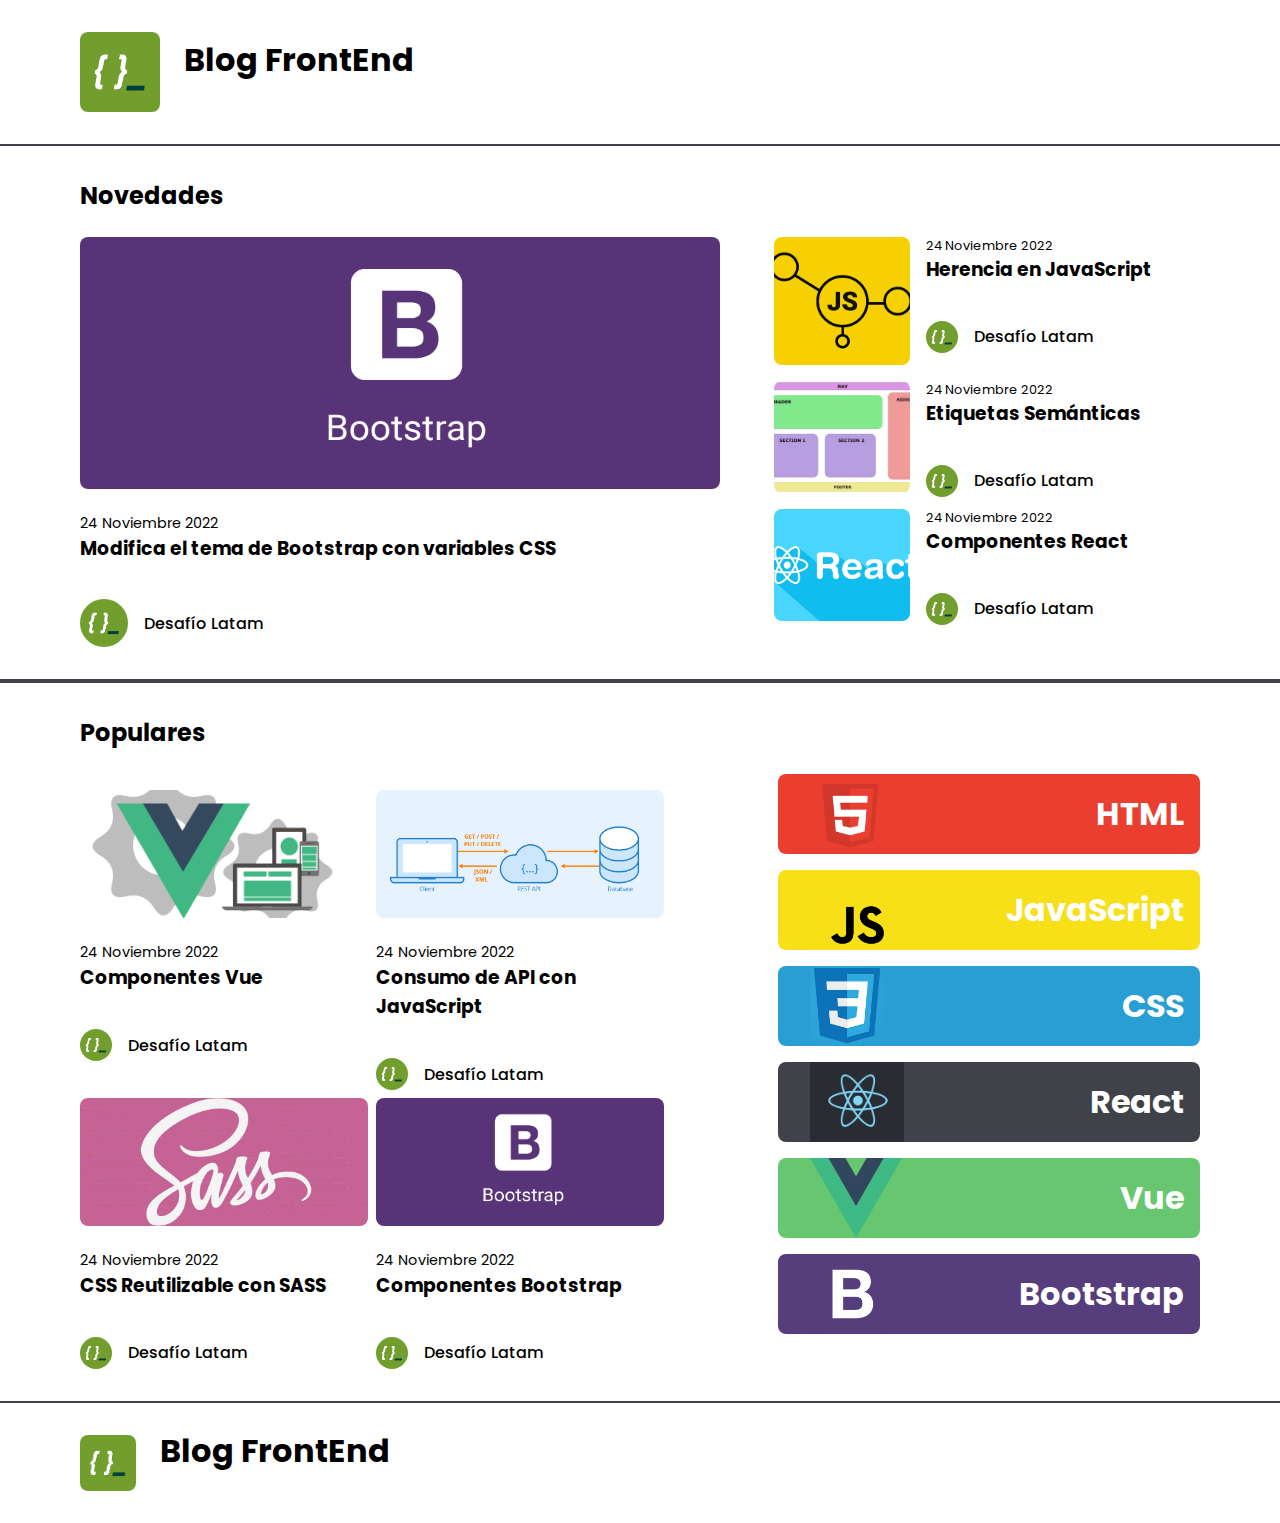
==== index.html @ f0641259 "En bruto. Falta organizar" ====
<!DOCTYPE html>
<html lang="en">
<head>
  <meta charset="UTF-8">
  <meta name="viewport" content="width=device-width, initial-scale=1.0">
  <title>Blog FrontEnd</title>

  <!-- Font -->
  <link rel="preconnect" href="https://fonts.googleapis.com">
  <link rel="preconnect" href="https://fonts.gstatic.com" crossorigin>
  <link href="https://fonts.googleapis.com/css2?family=Poppins:ital,wght@0,100;0,200;0,300;0,400;0,500;0,600;0,700;0,800;0,900;1,100;1,200;1,300;1,400;1,500;1,600;1,700;1,800;1,900&display=swap" rel="stylesheet">

  <!-- CSS -->
  <link rel="stylesheet" href="assets/css/main.css">
</head>
<body>
  <header class="header">
    <div class="logo">
      <img class="logo__img" src="assets/img/logos/adl.png" alt="logos">
      <h1 class="logo__title">Blog FrontEnd</h1>
    </div>
  </header>

  <section class="section">
    <h2>Novedades</h2>
    <!-- Main Post -->
    <div class="h-container">
      <div class="v-post">
        <img class="v-post__img" src="assets/img/posts/bootstrap.png" alt="Bootstrap Logo">
        <span class="v-post__date">
          24 Noviembre 2022
        </span>
        <h3 class="v-post__title">Modifica el tema de Bootstrap con variables CSS</h3>
  
        <div class="user">
          <img class="user__img" src="assets/img/logos/adl.png" alt="foto usuario">
          <span class="user__text">Desafío Latam</span>
        </div>
      </div>
  
      <div class="aside-container">
        <div class="h-post">
          <img class="h-post__img" src="assets/img/posts/Herencia-JS.png" alt="Bootstrap Logo">
          <div class="h-post__content">
            <span class="h-post__date">
              24 Noviembre 2022
            </span>
            <h3 class="h-post__title">Herencia en JavaScript</h3>
      
            <div class="user user--small">
              <img class="user__img" src="assets/img/logos/adl.png" alt="foto usuario">
              <span class="user__text">Desafío Latam</span>
            </div>
          </div>
        </div>
        
        <div class="h-post">
          <img class="h-post__img" src="assets/img/posts/Etiquetas-semánticas-HTML.png" alt="Bootstrap Logo">
          <div class="h-post__content">
            <span class="h-post__date">
              24 Noviembre 2022
            </span>
            <h3 class="h-post__title">Etiquetas Semánticas</h3>
      
            <div class="user user--small">
              <img class="user__img" src="assets/img/logos/adl.png" alt="foto usuario">
              <span class="user__text">Desafío Latam</span>
            </div>
          </div>
        </div>
    
        <div class="h-post">
          <img class="h-post__img" src="assets/img/posts/reactComponents.png" alt="Bootstrap Logo">
          <div class="h-post__content">
            <span class="h-post__date">
              24 Noviembre 2022
            </span>
            <h3 class="h-post__title">Componentes React</h3>
      
            <div class="user user--small">
              <img class="user__img" src="assets/img/logos/adl.png" alt="foto usuario">
              <span class="user__text">Desafío Latam</span>
            </div>
          </div>
        </div>
      </div>
    </div>
  </section>

  <section class="section">
    <h2>Populares</h2>
    <div class="h-container">
      <div class="posts-container">
        <div class="v-post v-post--small">
          <img class="v-post__img" src="assets/img/posts/vue-components.png" alt="Bootstrap Logo">
          <span class="v-post__date">
            24 Noviembre 2022
          </span>
          <h3 class="v-post__title">Componentes Vue</h3>
    
          <div class="user user--small">
            <img class="user__img" src="assets/img/logos/adl.png" alt="foto usuario">
            <span class="user__text">Desafío Latam</span>
          </div>
        </div>

        <div class="v-post v-post--small">
          <img class="v-post__img" src="assets/img/posts/api-js.png" alt="Bootstrap Logo">
          <span class="v-post__date">
            24 Noviembre 2022
          </span>
          <h3 class="v-post__title">Consumo de API con JavaScript</h3>
    
          <div class="user user--small">
            <img class="user__img" src="assets/img/logos/adl.png" alt="foto usuario">
            <span class="user__text">Desafío Latam</span>
          </div>
        </div>

        <div class="v-post v-post--small">
          <img class="v-post__img" src="assets/img/posts/sass.jpg" alt="Bootstrap Logo">
          <span class="v-post__date">
            24 Noviembre 2022
          </span>
          <h3 class="v-post__title">CSS Reutilizable con SASS</h3>
    
          <div class="user user--small">
            <img class="user__img" src="assets/img/logos/adl.png" alt="foto usuario">
            <span class="user__text">Desafío Latam</span>
          </div>
        </div>

        <div class="v-post v-post--small">
          <img class="v-post__img" src="assets/img/posts/bootstrap.png" alt="Bootstrap Logo">
          <span class="v-post__date">
            24 Noviembre 2022
          </span>
          <h3 class="v-post__title">Componentes Bootstrap</h3>
    
          <div class="user user--small">
            <img class="user__img" src="assets/img/logos/adl.png" alt="foto usuario">
            <span class="user__text">Desafío Latam</span>
          </div>
        </div>
      </div>
      <div class="aside-container">
        <div class="categoria categoria--html">
          <img class="categoria__img" src="assets/img/logos/html.png" alt="HTML Logo">
          <span class="categoria__text">HTML</span>
        </div>
        <div class="categoria categoria--js">
          <img class="categoria__img" src="assets/img/logos/js.png" alt="HTML Logo">
          <span class="categoria__text">JavaScript</span>
        </div>
        <div class="categoria categoria--css">
          <img class="categoria__img" src="assets/img/logos/css.png" alt="HTML Logo">
          <span class="categoria__text">CSS</span>
        </div>
        <div class="categoria categoria--react">
          <img class="categoria__img" src="assets/img/logos/react.png" alt="HTML Logo">
          <span class="categoria__text">React</span>
        </div>
        <div class="categoria categoria--vue">
          <img class="categoria__img" src="assets/img/logos/vue.png" alt="HTML Logo">
          <span class="categoria__text">Vue</span>
        </div>
        <div class="categoria categoria--bootstrap">
          <img class="categoria__img" src="assets/img/logos/bootstrap-logo.png" alt="HTML Logo">
          <span class="categoria__text">Bootstrap</span>
        </div>
      </div>
    </div>
  </section>

  <footer class="footer">
    <div class="logo logo--small">
      <img class="logo__img" src="assets/img/logos/adl.png" alt="logos">
      <h1 class="logo__title">Blog FrontEnd</h1>
    </div>
  </footer>
</body>
</html>
---- assets/css/main.css ----
* {
  margin: 0;
  padding: 0;
  box-sizing: border-box;
  border: 0;
}

h1, h2, h3, h4, h5, h6 {
  margin-bottom: 1.5rem;
}

html, body {
  font-family: "Poppins", sans-serif;
  font-weight: 500;
}

.header {
  padding: 2rem 5rem;
}

.h-container {
  width: 100%;
  display: flex;
  flex-direction: row;
  justify-content: space-between;
}

.posts-container {
  display: flex;
  flex-direction: row;
  flex-wrap: wrap;
  gap: 0.5rem;
  width: 60%;
  padding-top: 1rem;
}

.aside-container {
  margin-left: 2rem;
  display: flex;
  flex-direction: column;
}
@media (min-width: 700px) {
  .aside-container {
    width: 38%;
  }
}

.section {
  padding: 2rem 5rem;
}

.form {
  padding: 3rem 1.5rem;
  margin: auto;
  display: flex;
  justify-content: center;
  flex-direction: column;
  align-items: center;
}

.footer {
  padding: 2rem 5rem;
}

.logo {
  display: flex;
  flex-direction: row;
  align-items: center;
  height: 5rem;
}
.logo__img {
  height: 100%;
  margin-right: 1.5rem;
  border-radius: 8px;
}
.logo__title {
  font-weight: 700;
}
.logologo__btn {
  width: 16px;
  height: 16px;
}

.logo--small {
  height: 3.5rem;
}

.v-post {
  display: flex;
  flex-direction: column;
  max-width: 40rem;
}
@media (min-width: 700px) {
  .v-post {
    width: 60%;
  }
}
.v-post__date {
  font-weight: 400;
  font-size: 0.9rem;
}
.v-post__img {
  border-radius: 8px;
  margin-bottom: 1.5rem;
  object-fit: cover;
}

.v-post--small {
  width: 18rem;
}
.v-post--small .v-post__img {
  height: 8rem;
}

.h-post {
  display: flex;
  flex-direction: row;
  height: 8rem;
}
.h-post:not(:first-of-type) {
  padding-top: 1rem;
}
.h-post__content {
  display: flex;
  flex-direction: column;
}
.h-post__img {
  height: 100%;
  border-radius: 8px;
  margin-right: 1rem;
  width: 8.5rem;
  object-fit: cover;
}
.h-post__date {
  font-weight: 400;
  font-size: 0.8rem;
}

.post-full-screen {
  width: 100%;
  margin-top: 1.5rem;
  background-color: white;
  display: flex;
  flex-direction: column;
  row-gap: 2rem;
  border-radius: 8px;
  padding: 1.5rem 1.5rem;
}
.post-full-screen__img {
  display: inline-block;
  justify-self: center;
  border-radius: 8px;
  margin-inline: auto;
  width: 80%;
}

.categoria {
  border-radius: 8px;
  height: 5rem;
  display: flex;
  flex-direction: row;
  align-items: center;
  justify-content: space-between;
}
.categoria:not(:first-of-type) {
  margin-top: 1rem;
}
.categoria__img {
  height: 100%;
  margin-left: 2rem;
  object-fit: cover;
}
.categoria__text {
  font-size: 2rem;
  margin-right: 1rem;
  text-align: right;
  color: white;
  font-weight: 700;
}
.categoria--html {
  background-color: #E93E30;
}
.categoria--js {
  background-color: #F7E018;
}
.categoria--css {
  background-color: #299ED5;
}
.categoria--react {
  background-color: rgba(41, 44, 51, 0.8941176471);
}
.categoria--vue {
  background-color: #67C770;
}
.categoria--bootstrap {
  background-color: #563D7C;
}

.btn {
  border: 1px solid rgba(221, 221, 221, 0.8666666667);
  border-radius: 5px;
  padding: 0.4rem 0.5rem;
  margin: 0.3rem 0;
  text-decoration: none;
  display: flex;
  justify-content: center;
  align-items: center;
}
.btn--no-border {
  border-width: 0;
}
.btn--wide {
  width: 30%;
}
.btn__img {
  padding: 0 1rem;
  height: 32px;
}
.btn--google {
  background-color: white;
}
.btn__text--bold {
  font-weight: 700;
  color: #000000;
}

input[type=text],
input[type=url],
input[type=password],
input[type=email],
input[type=number],
input[type=date] {
  width: 30%;
  height: 2rem;
  padding: 1.5rem 0.4rem;
  border: 1px solid rgba(221, 221, 221, 0.8666666667);
  border-radius: 5px;
  margin: 0.5rem 0;
}

.user {
  display: flex;
  margin-top: 0.8rem;
  flex-direction: row;
  align-self: baseline;
  align-items: center;
  height: 3rem;
}
.user__img {
  border-radius: 50%;
  height: 100%;
  margin-right: 1rem;
}
.user__text {
  font-weight: 500;
}
.user__date {
  font-weight: 400;
  font-size: small;
  margin-left: 2rem;
}

.user--small {
  height: 2rem;
}

html, body {
  color: #000000;
}

.section {
  border-top: solid 2px rgba(41, 44, 51, 0.8941176471);
  border-bottom: solid 2px rgba(41, 44, 51, 0.8941176471);
}

/*# sourceMappingURL=main.css.map */
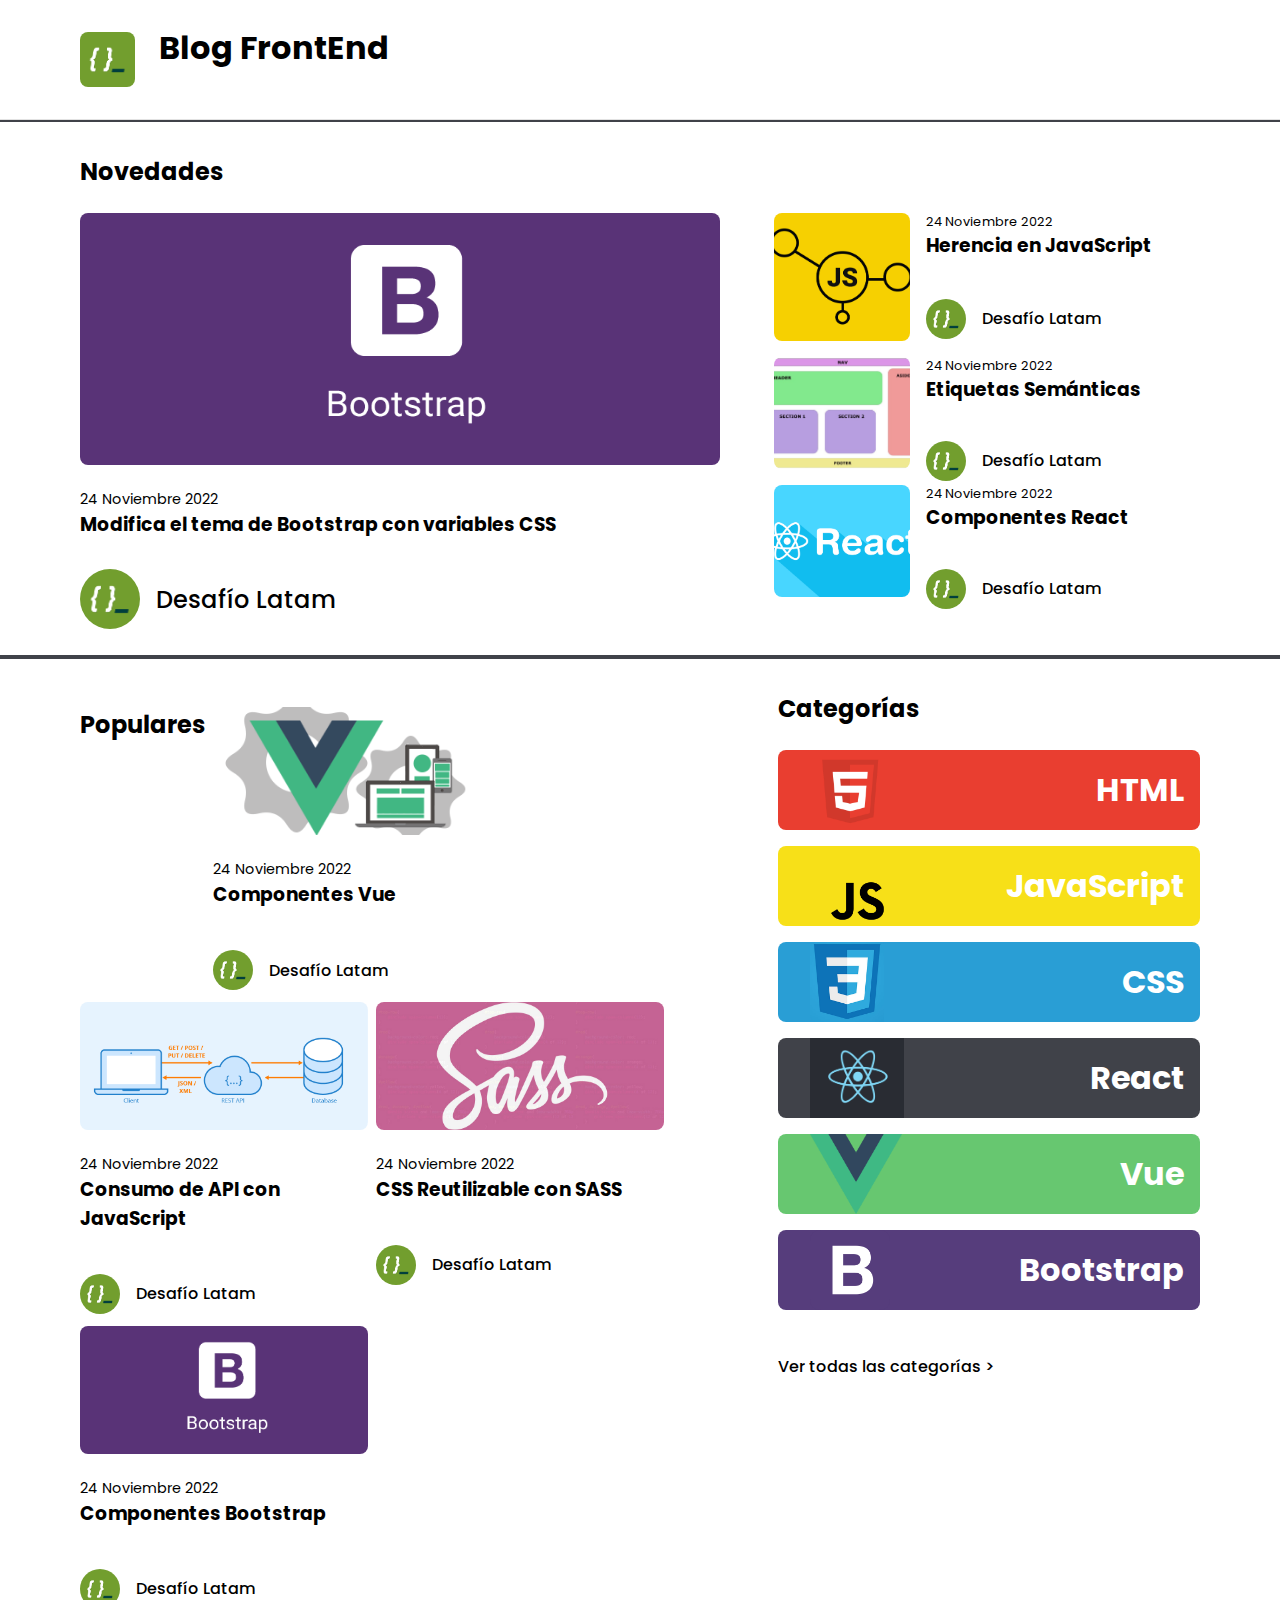
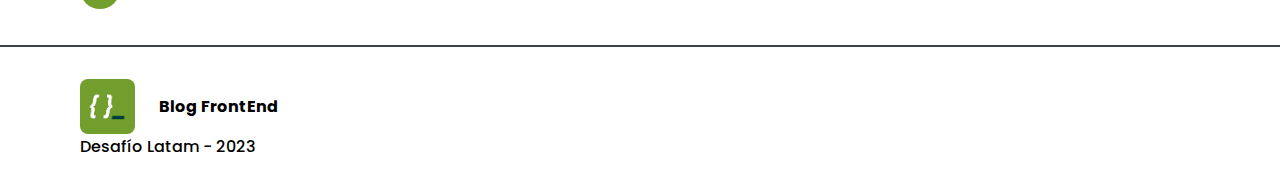
==== commit ea5e45fe: "se cre pagina de login y regstro. Se conecta las paginas al index, registro y login. Falta enlazar a" ====
--- a/index.html
+++ b/index.html
@@ -1,182 +1,155 @@
 <!DOCTYPE html>
-<html lang="en">
+<html lang="es-CL">
 <head>
-  <meta charset="UTF-8">
-  <meta name="viewport" content="width=device-width, initial-scale=1.0">
-  <title>Blog FrontEnd</title>
-
-  <!-- Font -->
-  <link rel="preconnect" href="https://fonts.googleapis.com">
-  <link rel="preconnect" href="https://fonts.gstatic.com" crossorigin>
-  <link href="https://fonts.googleapis.com/css2?family=Poppins:ital,wght@0,100;0,200;0,300;0,400;0,500;0,600;0,700;0,800;0,900;1,100;1,200;1,300;1,400;1,500;1,600;1,700;1,800;1,900&display=swap" rel="stylesheet">
-
-  <!-- CSS -->
-  <link rel="stylesheet" href="assets/css/main.css">
+    <meta charset="UTF-8" />
+    <meta name="viewport" content="width=device-width, initial-scale=1.0" />
+    <meta name="author" content="N. Armijo" />
+    <meta name="description" content="Posts relacionados al frontend" />
+    <meta name="keywords" content="blog, frontend" />
+    <title>Blog BEM</title>
+    <!-- Google Fonts Poppins -->
+    <link rel="preconnect" href="https://fonts.googleapis.com" />
+    <link rel="preconnect" href="https://fonts.gstatic.com" crossorigin />
+    <link href="https://fonts.googleapis.com/css2?family=Poppins:ital,wght@0,100;0,200;0,300;0,400;0,500;0,600;0,700;0,800;0,900;1,100;1,200;1,300;1,400;1,500;1,600;1,700;1,800;1,900&display=swap" rel="stylesheet" />
+    <link rel="stylesheet" href="./assets/css/main.css" />
 </head>
 <body>
-  <header class="header">
-    <div class="logo">
-      <img class="logo__img" src="assets/img/logos/adl.png" alt="logos">
-      <h1 class="logo__title">Blog FrontEnd</h1>
-    </div>
-  </header>
-
-  <section class="section">
-    <h2>Novedades</h2>
-    <!-- Main Post -->
-    <div class="h-container">
-      <div class="v-post">
-        <img class="v-post__img" src="assets/img/posts/bootstrap.png" alt="Bootstrap Logo">
-        <span class="v-post__date">
-          24 Noviembre 2022
-        </span>
-        <h3 class="v-post__title">Modifica el tema de Bootstrap con variables CSS</h3>
-  
-        <div class="user">
-          <img class="user__img" src="assets/img/logos/adl.png" alt="foto usuario">
-          <span class="user__text">Desafío Latam</span>
+    <header class="header">
+        <div class="logo">
+            <img class="logo__img" src="./assets/img/logos/adl.png" alt="logo adl"/>
+            <h1 class="logo__title">Blog FrontEnd</h1>
         </div>
-      </div>
-  
-      <div class="aside-container">
-        <div class="h-post">
-          <img class="h-post__img" src="assets/img/posts/Herencia-JS.png" alt="Bootstrap Logo">
-          <div class="h-post__content">
-            <span class="h-post__date">
-              24 Noviembre 2022
-            </span>
-            <h3 class="h-post__title">Herencia en JavaScript</h3>
-      
-            <div class="user user--small">
-              <img class="user__img" src="assets/img/logos/adl.png" alt="foto usuario">
-              <span class="user__text">Desafío Latam</span>
+    </header>
+    <section class="section">
+        <h2 class="section__title">Novedades</h2>
+        <div class="h-container">
+            <div class="v-post">
+                <img class="v-post__img" src="./assets/img/posts/bootstrap.png" alt="Bootstrap Logo" />
+                <span class="v-post__date">24 Noviembre 2022</span>
+                <h3 class="v-post__title">Modifica el tema de Bootstrap con variables CSS</h3>            
+                <div class="user">
+                    <img class="user__img" src="./assets/img/logos/adl.png" alt="logo autor adl" />
+                    <span class="user__text">Desafío Latam</span>
+                </div>
             </div>
-          </div>
+            <div class="aside-container">
+                <div class="h-post">
+                    <img class="h-post__img" src="./assets/img/posts/Herencia-JS.png" alt="Herencia JS" />
+                    <div class="h-post__content">
+                        <span class="h-post__date">24 Noviembre 2022</span>
+                        <h3 class="h-post__title">Herencia en JavaScript</h3>
+                        <div class="user user--small77777777777777777777777777777777777">
+                            <img class="user__img--small" src="./assets/img/logos/adl.png" alt="logo autor adl" />
+                            <span class="user__text--small">Desafío Latam</span>
+                        </div>
+                    </div>
+                </div>
+                <div class="h-post">
+                    <img class="h-post__img" src="./assets/img/posts/Etiquetas-semánticas-HTML.png" alt="Etiquetas semánticas HTML" />
+                    <div class="h-post__content">
+                        <span class="h-post__date">24 Noviembre 2022</span>
+                        <h3 class="h-post__title">Etiquetas Semánticas</h3>
+                        <div class="user user--small77777777777777777777777777777777777">
+                            <img class="user__img--small" src="./assets/img/logos/adl.png" alt="logo autor adl" />
+                            <span class="user__text--small">Desafío Latam</span>
+                        </div>
+                    </div>
+                </div>
+                <div class="h-post">
+                    <img class="h-post__img" src="./assets/img/posts/reactComponents.png" alt="Componentes React" />
+                    <div class="h-post__content">
+                        <span class="h-post__date">24 Noviembre 2022</span>
+                        <h3 class="h-post__title">Componentes React</h3>
+                        <div class="user user--small77777777777777777777777777777777777">
+                            <img class="user__img--small" src="./assets/img/logos/adl.png" alt="logo autor adl" />
+                            <span class="user__text--small">Desafío Latam</span>
+                        </div>
+                    </div>
+                </div>
+            </div>
         </div>
-        
-        <div class="h-post">
-          <img class="h-post__img" src="assets/img/posts/Etiquetas-semánticas-HTML.png" alt="Bootstrap Logo">
-          <div class="h-post__content">
-            <span class="h-post__date">
-              24 Noviembre 2022
-            </span>
-            <h3 class="h-post__title">Etiquetas Semánticas</h3>
-      
-            <div class="user user--small">
-              <img class="user__img" src="assets/img/logos/adl.png" alt="foto usuario">
-              <span class="user__text">Desafío Latam</span>
+    </section>
+    <section class="section">
+        <div class="h-container">
+            <div class="posts-container">
+                <h2 class="posts-container__title">Populares</h2>
+                <div class="v-post v-post--small">
+                    <img class="v-post__img" src="./assets/img/posts/vue-components.png" alt="Componentes Vue" />
+                    <span class="v-post__date">24 Noviembre 2022</span>
+                    <h3 class="v-post__title">Componentes Vue</h3>
+                    <div class="user user--small77777777777777777777777777777777777">
+                        <img class="user__img--small" src="./assets/img/logos/adl.png" alt="logo autor adl" />
+                        <span class="user__text--small">Desafío Latam</span>
+                    </div>
+                </div>  
+                <div class="v-post v-post--small">
+                    <img class="v-post__img" src="./assets/img/posts/api-js.png" alt="Consumo de API con JavaScript" />
+                    <span class="v-post__date">24 Noviembre 2022</span>
+                    <h3 class="v-post__title">Consumo de API con JavaScript</h3>
+                    <div class="user user--small77777777777777777777777777777777777">
+                        <img class="user__img--small" src="./assets/img/logos/adl.png" alt="logo autor adl" />
+                        <span class="user__text--small">Desafío Latam</span>
+                    </div>
+                </div>
+                <div class="v-post v-post--small">
+                    <img class="v-post__img" src="./assets/img/posts/sass.jpg" alt="CSS Reutilizable con SASS" />
+                    <span class="v-post__date">24 Noviembre 2022</span>
+                    <h3 class="v-post__title">CSS Reutilizable con SASS</h3>
+                    <div class="user user--small77777777777777777777777777777777777">
+                        <img class="user__img--small" src="./assets/img/logos/adl.png" alt="logo autor adl" />
+                        <span class="user__text--small">Desafío Latam</span>
+                    </div>
+                </div>
+                <div class="v-post v-post--small">
+                    <img class="v-post__img" src="./assets/img/posts/bootstrap.png" alt="Componentes Bootstrap" />
+                    <span class="v-post__date">24 Noviembre 2022</span>
+                    <h3 class="v-post__title">Componentes Bootstrap</h3>
+                    <div class="user user--small77777777777777777777777777777777777">
+                        <img class="user__img--small" src="./assets/img/logos/adl.png" alt="logo autor adl" />
+                        <span class="user__text--small">Desafío Latam</span>
+                    </div>
+                </div>
             </div>
-          </div>
+            <div class="aside-container">
+                <h2 class="aside-container__title">Categorías</h2>
+                <div class="categoria categoria--html">
+                    <img class="categoria__img" src="./assets/img/logos/html.png" alt="HTML Logo" />
+                    <span class="categoria__text">HTML</span>
+                </div>
+                <div class="categoria categoria--js">
+                    <img class="categoria__img" src="./assets/img/logos/js.png" alt="JavaScript Logo" />
+                    <span class="categoria__text">JavaScript</span>
+                </div>
+                <div class="categoria categoria--css">
+                    <img class="categoria__img" src="./assets/img/logos/css.png" alt="CSS Logo" />
+                    <span class="categoria__text">CSS</span>
+                </div>
+                <div class="categoria categoria--react">
+                    <img class="categoria__img" src="./assets/img/logos/react.png" alt="React Logo" />
+                    <span class="categoria__text">React</span>
+                </div>
+                <div class="categoria categoria--vue">
+                    <img class="categoria__img" src="./assets/img/logos/vue.png" alt="Vue Logo" />
+                    <span class="categoria__text">Vue</span>
+                </div>
+                <div class="categoria categoria--bootstrap">
+                    <img class="categoria__img" src="./assets/img/logos/bootstrap-logo.png" alt="Bootstrap Logo" />
+                    <span class="categoria__text">Bootstrap</span>
+                </div>
+                <div class="categoria ">
+                    <span class="categoria__text--black">Ver todas las categorías ></span>
+                </div>
+            </div>
         </div>
-    
-        <div class="h-post">
-          <img class="h-post__img" src="assets/img/posts/reactComponents.png" alt="Bootstrap Logo">
-          <div class="h-post__content">
-            <span class="h-post__date">
-              24 Noviembre 2022
-            </span>
-            <h3 class="h-post__title">Componentes React</h3>
-      
-            <div class="user user--small">
-              <img class="user__img" src="assets/img/logos/adl.png" alt="foto usuario">
-              <span class="user__text">Desafío Latam</span>
+    </section>
+    <footer>
+        <div class="footer">
+            <div class="logo">
+                <img class="logo__img" src="./assets/img/logos/adl.png" alt="logo adl" />
+                <p class="logo__title">Blog FrontEnd</p>
             </div>
-          </div>
+            <span class="footer__text">Desafío Latam - 2023</span>
         </div>
-      </div>
-    </div>
-  </section>
-
-  <section class="section">
-    <h2>Populares</h2>
-    <div class="h-container">
-      <div class="posts-container">
-        <div class="v-post v-post--small">
-          <img class="v-post__img" src="assets/img/posts/vue-components.png" alt="Bootstrap Logo">
-          <span class="v-post__date">
-            24 Noviembre 2022
-          </span>
-          <h3 class="v-post__title">Componentes Vue</h3>
-    
-          <div class="user user--small">
-            <img class="user__img" src="assets/img/logos/adl.png" alt="foto usuario">
-            <span class="user__text">Desafío Latam</span>
-          </div>
-        </div>
-
-        <div class="v-post v-post--small">
-          <img class="v-post__img" src="assets/img/posts/api-js.png" alt="Bootstrap Logo">
-          <span class="v-post__date">
-            24 Noviembre 2022
-          </span>
-          <h3 class="v-post__title">Consumo de API con JavaScript</h3>
-    
-          <div class="user user--small">
-            <img class="user__img" src="assets/img/logos/adl.png" alt="foto usuario">
-            <span class="user__text">Desafío Latam</span>
-          </div>
-        </div>
-
-        <div class="v-post v-post--small">
-          <img class="v-post__img" src="assets/img/posts/sass.jpg" alt="Bootstrap Logo">
-          <span class="v-post__date">
-            24 Noviembre 2022
-          </span>
-          <h3 class="v-post__title">CSS Reutilizable con SASS</h3>
-    
-          <div class="user user--small">
-            <img class="user__img" src="assets/img/logos/adl.png" alt="foto usuario">
-            <span class="user__text">Desafío Latam</span>
-          </div>
-        </div>
-
-        <div class="v-post v-post--small">
-          <img class="v-post__img" src="assets/img/posts/bootstrap.png" alt="Bootstrap Logo">
-          <span class="v-post__date">
-            24 Noviembre 2022
-          </span>
-          <h3 class="v-post__title">Componentes Bootstrap</h3>
-    
-          <div class="user user--small">
-            <img class="user__img" src="assets/img/logos/adl.png" alt="foto usuario">
-            <span class="user__text">Desafío Latam</span>
-          </div>
-        </div>
-      </div>
-      <div class="aside-container">
-        <div class="categoria categoria--html">
-          <img class="categoria__img" src="assets/img/logos/html.png" alt="HTML Logo">
-          <span class="categoria__text">HTML</span>
-        </div>
-        <div class="categoria categoria--js">
-          <img class="categoria__img" src="assets/img/logos/js.png" alt="HTML Logo">
-          <span class="categoria__text">JavaScript</span>
-        </div>
-        <div class="categoria categoria--css">
-          <img class="categoria__img" src="assets/img/logos/css.png" alt="HTML Logo">
-          <span class="categoria__text">CSS</span>
-        </div>
-        <div class="categoria categoria--react">
-          <img class="categoria__img" src="assets/img/logos/react.png" alt="HTML Logo">
-          <span class="categoria__text">React</span>
-        </div>
-        <div class="categoria categoria--vue">
-          <img class="categoria__img" src="assets/img/logos/vue.png" alt="HTML Logo">
-          <span class="categoria__text">Vue</span>
-        </div>
-        <div class="categoria categoria--bootstrap">
-          <img class="categoria__img" src="assets/img/logos/bootstrap-logo.png" alt="HTML Logo">
-          <span class="categoria__text">Bootstrap</span>
-        </div>
-      </div>
-    </div>
-  </section>
-
-  <footer class="footer">
-    <div class="logo logo--small">
-      <img class="logo__img" src="assets/img/logos/adl.png" alt="logos">
-      <h1 class="logo__title">Blog FrontEnd</h1>
-    </div>
-  </footer>
+    </footer>
 </body>
-</html>+</html>
--- a/assets/css/main.css
+++ b/assets/css/main.css
@@ -16,6 +16,7 @@
 
 .header {
   padding: 2rem 5rem;
+  border-bottom: 1px solid rgba(221, 221, 221, 0.8666666667);
 }
 
 .h-container {
@@ -66,7 +67,7 @@
   display: flex;
   flex-direction: row;
   align-items: center;
-  height: 5rem;
+  height: 55px;
 }
 .logo__img {
   height: 100%;
@@ -76,13 +77,9 @@
 .logo__title {
   font-weight: 700;
 }
-.logologo__btn {
-  width: 16px;
-  height: 16px;
-}
 
 .logo--small {
-  height: 3.5rem;
+  height: 40px;
 }
 
 .v-post {
@@ -205,6 +202,7 @@
   display: flex;
   justify-content: center;
   align-items: center;
+  font-size: 1rem;
 }
 .btn--no-border {
   border-width: 0;
@@ -218,6 +216,12 @@
 }
 .btn--google {
   background-color: white;
+}
+.btn--login {
+  height: 3rem;
+  background-color: #02A724;
+  color: white;
+  font-weight: 700;
 }
 .btn__text--bold {
   font-weight: 700;
@@ -248,11 +252,22 @@
 }
 .user__img {
   border-radius: 50%;
-  height: 100%;
+  height: 60px;
+  width: 60px;
+  margin-right: 1rem;
+}
+.user__img--small {
+  border-radius: 50%;
+  height: 40px;
+  width: 40px;
   margin-right: 1rem;
 }
 .user__text {
   font-weight: 500;
+  font-size: 1.5rem;
+}
+.user__text--small {
+  font-size: 1rem;
 }
 .user__date {
   font-weight: 400;
@@ -260,10 +275,6 @@
   margin-left: 2rem;
 }
 
-.user--small {
-  height: 2rem;
-}
-
 html, body {
   color: #000000;
 }
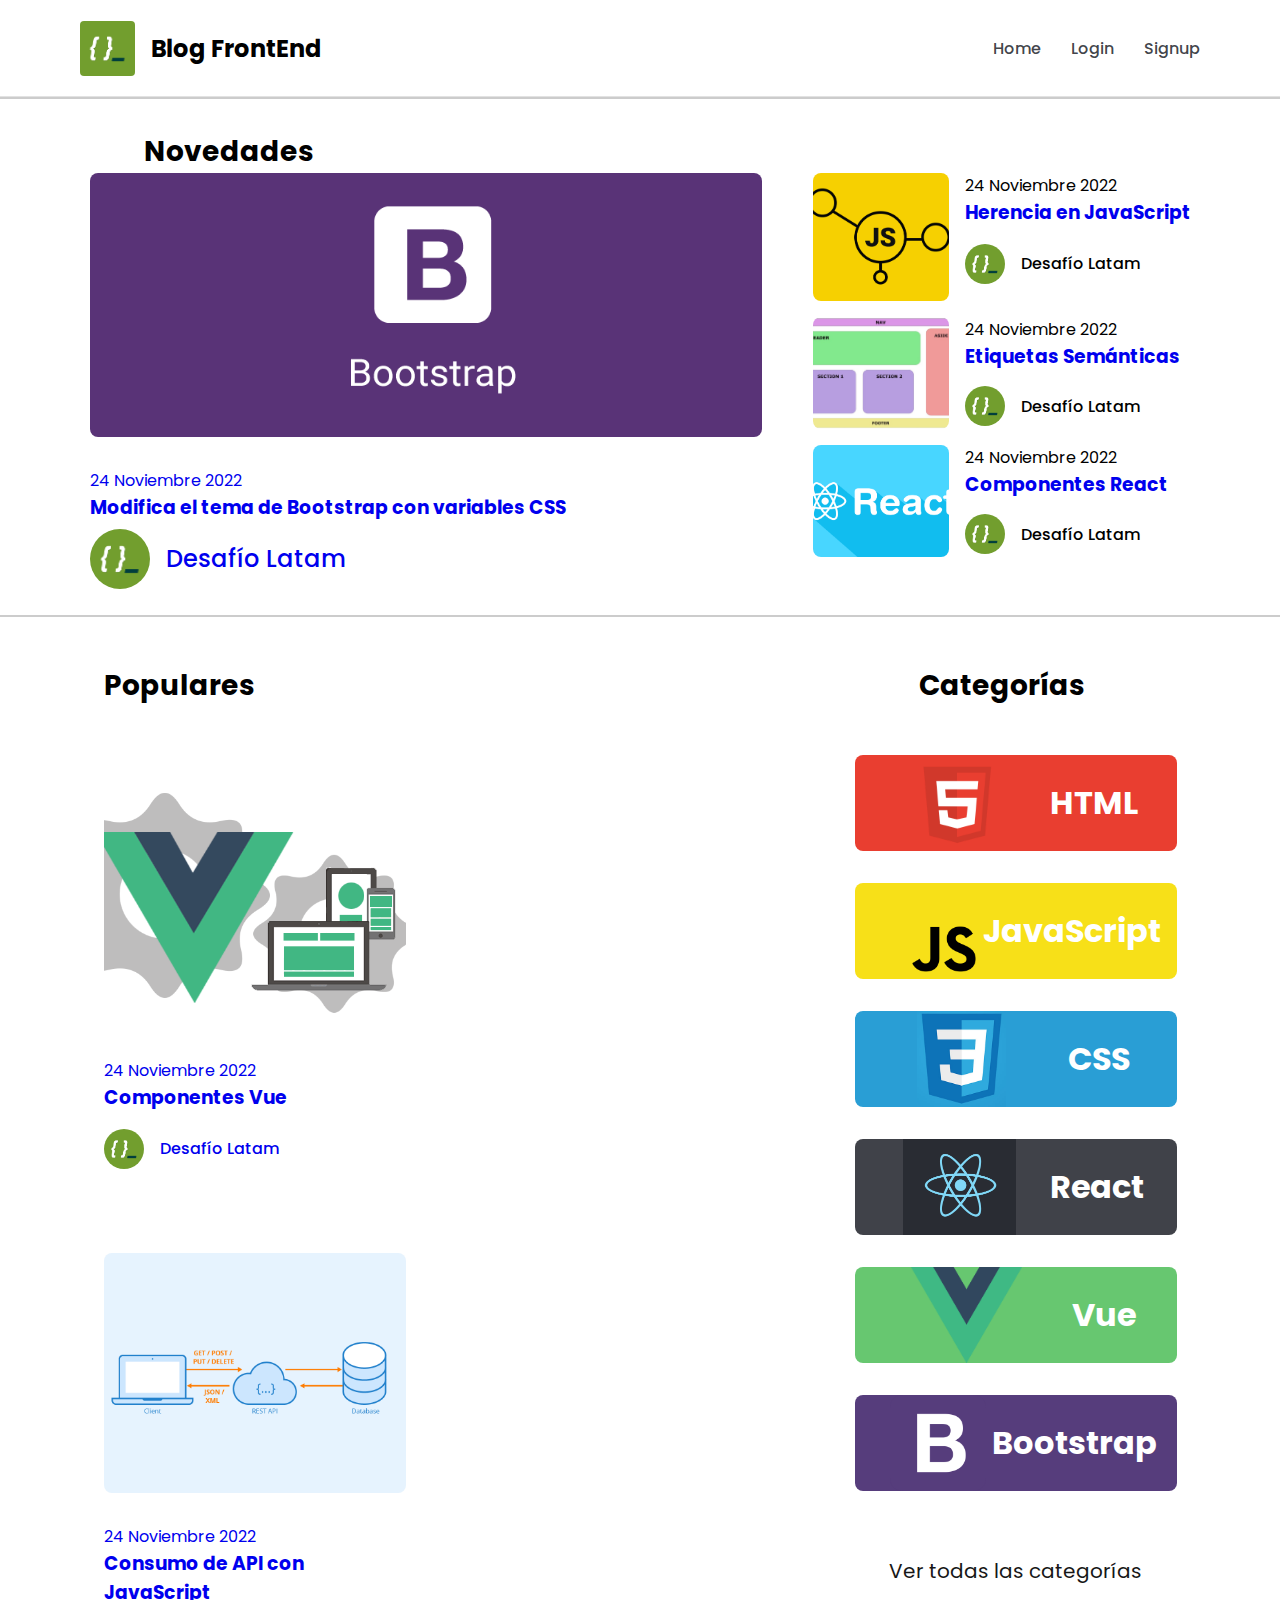
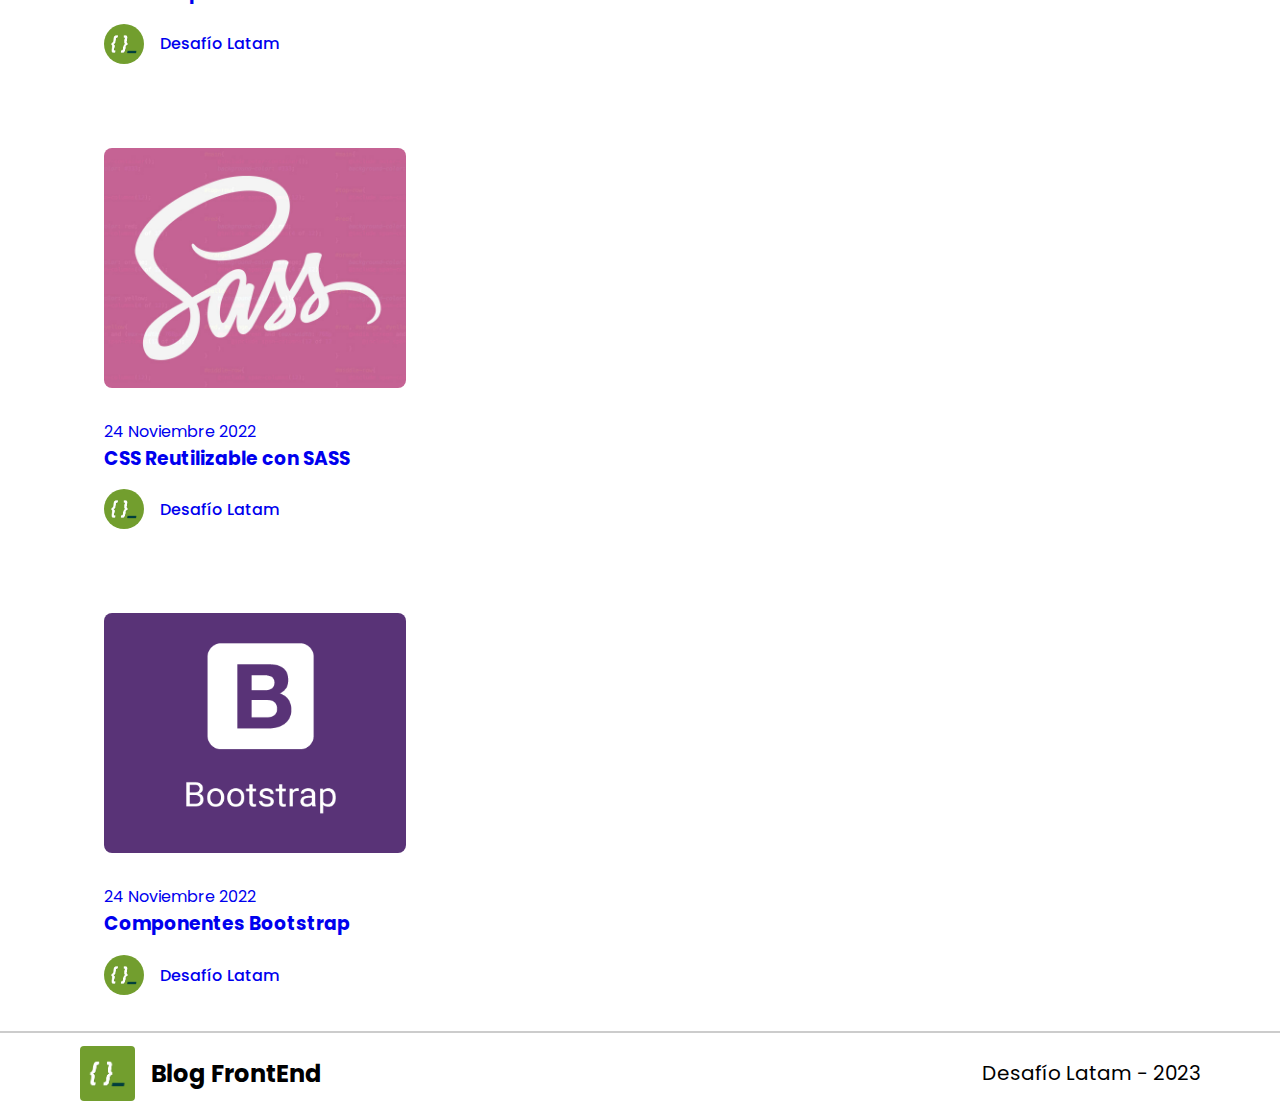
==== commit be766748: "Se crea nav y enlaza a los otros html. Falta agregar contenedor de registro sobre el footer del inde" ====
--- a/index.html
+++ b/index.html
@@ -15,30 +15,39 @@
 </head>
 <body>
     <header class="header">
-        <div class="logo">
-            <img class="logo__img" src="./assets/img/logos/adl.png" alt="logo adl"/>
-            <h1 class="logo__title">Blog FrontEnd</h1>
-        </div>
+        <nav class="nav">
+            <div class="logo">
+                <img class="logo__img" src="./assets/img/logos/adl.png" alt="logo adl"/>
+                <h1 class="logo__title">Blog FrontEnd</h1>
+            </div>
+            <ul class="nav__links">
+                <li><a href="./index.html" class="nav__link">Home</a></li>
+                <li><a href="./login.html" class="nav__link">Login</a></li>
+                <li><a href="./registro.html" class="nav__link">Signup</a></li>
+            </ul>
+        </nav>
     </header>
     <section class="section">
         <h2 class="section__title">Novedades</h2>
         <div class="h-container">
             <div class="v-post">
-                <img class="v-post__img" src="./assets/img/posts/bootstrap.png" alt="Bootstrap Logo" />
-                <span class="v-post__date">24 Noviembre 2022</span>
-                <h3 class="v-post__title">Modifica el tema de Bootstrap con variables CSS</h3>            
-                <div class="user">
-                    <img class="user__img" src="./assets/img/logos/adl.png" alt="logo autor adl" />
-                    <span class="user__text">Desafío Latam</span>
-                </div>
+                <a href="./post.html">
+                    <img class="v-post__img" src="./assets/img/posts/bootstrap.png" alt="Bootstrap Logo" />
+                    <span class="v-post__date">24 Noviembre 2022</span>
+                    <h3 class="v-post__title">Modifica el tema de Bootstrap con variables CSS</h3>            
+                    <div class="user">
+                        <img class="user__img" src="./assets/img/logos/adl.png" alt="logo autor adl" />
+                        <span class="user__text">Desafío Latam</span>
+                    </div>
+                </a>
             </div>
             <div class="aside-container">
                 <div class="h-post">
                     <img class="h-post__img" src="./assets/img/posts/Herencia-JS.png" alt="Herencia JS" />
                     <div class="h-post__content">
                         <span class="h-post__date">24 Noviembre 2022</span>
-                        <h3 class="h-post__title">Herencia en JavaScript</h3>
-                        <div class="user user--small77777777777777777777777777777777777">
+                        <h3 class="h-post__title"><a href="./post.html">Herencia en JavaScript</a></h3>
+                        <div class="user">
                             <img class="user__img--small" src="./assets/img/logos/adl.png" alt="logo autor adl" />
                             <span class="user__text--small">Desafío Latam</span>
                         </div>
@@ -48,8 +57,8 @@
                     <img class="h-post__img" src="./assets/img/posts/Etiquetas-semánticas-HTML.png" alt="Etiquetas semánticas HTML" />
                     <div class="h-post__content">
                         <span class="h-post__date">24 Noviembre 2022</span>
-                        <h3 class="h-post__title">Etiquetas Semánticas</h3>
-                        <div class="user user--small77777777777777777777777777777777777">
+                        <h3 class="h-post__title"><a href="./post.html">Etiquetas Semánticas</a></h3>
+                        <div class="user">
                             <img class="user__img--small" src="./assets/img/logos/adl.png" alt="logo autor adl" />
                             <span class="user__text--small">Desafío Latam</span>
                         </div>
@@ -59,8 +68,8 @@
                     <img class="h-post__img" src="./assets/img/posts/reactComponents.png" alt="Componentes React" />
                     <div class="h-post__content">
                         <span class="h-post__date">24 Noviembre 2022</span>
-                        <h3 class="h-post__title">Componentes React</h3>
-                        <div class="user user--small77777777777777777777777777777777777">
+                        <h3 class="h-post__title"><a href="./post.html">Componentes React</a></h3>
+                        <div class="user">
                             <img class="user__img--small" src="./assets/img/logos/adl.png" alt="logo autor adl" />
                             <span class="user__text--small">Desafío Latam</span>
                         </div>
@@ -74,70 +83,93 @@
             <div class="posts-container">
                 <h2 class="posts-container__title">Populares</h2>
                 <div class="v-post v-post--small">
-                    <img class="v-post__img" src="./assets/img/posts/vue-components.png" alt="Componentes Vue" />
-                    <span class="v-post__date">24 Noviembre 2022</span>
-                    <h3 class="v-post__title">Componentes Vue</h3>
-                    <div class="user user--small77777777777777777777777777777777777">
-                        <img class="user__img--small" src="./assets/img/logos/adl.png" alt="logo autor adl" />
-                        <span class="user__text--small">Desafío Latam</span>
-                    </div>
+                    <a href="./post.html">
+                        <img class="v-post__img" src="./assets/img/posts/vue-components.png" alt="Componentes Vue"/>
+                        <span class="v-post__date">24 Noviembre 2022</span>
+                        <h3 class="v-post__title">Componentes Vue</h3>
+                        <div class="user">
+                            <img class="user__img--small" src="./assets/img/logos/adl.png" alt="logo autor adl"/>
+                            <span class="user__text--small">Desafío Latam</span>
+                        </div>
+                    </a>
+                    
                 </div>  
                 <div class="v-post v-post--small">
-                    <img class="v-post__img" src="./assets/img/posts/api-js.png" alt="Consumo de API con JavaScript" />
-                    <span class="v-post__date">24 Noviembre 2022</span>
-                    <h3 class="v-post__title">Consumo de API con JavaScript</h3>
-                    <div class="user user--small77777777777777777777777777777777777">
-                        <img class="user__img--small" src="./assets/img/logos/adl.png" alt="logo autor adl" />
-                        <span class="user__text--small">Desafío Latam</span>
-                    </div>
+                    <a href="./post.html">
+                        <img class="v-post__img" src="./assets/img/posts/api-js.png" alt="Consumo de API con JavaScript" />
+                        <span class="v-post__date">24 Noviembre 2022</span>
+                        <h3 class="v-post__title">Consumo de API con JavaScript</h3>
+                        <div class="user">
+                            <img class="user__img--small" src="./assets/img/logos/adl.png" alt="logo autor adl" />
+                            <span class="user__text--small">Desafío Latam</span>
+                        </div>
+                    </a>
                 </div>
                 <div class="v-post v-post--small">
-                    <img class="v-post__img" src="./assets/img/posts/sass.jpg" alt="CSS Reutilizable con SASS" />
-                    <span class="v-post__date">24 Noviembre 2022</span>
-                    <h3 class="v-post__title">CSS Reutilizable con SASS</h3>
-                    <div class="user user--small77777777777777777777777777777777777">
-                        <img class="user__img--small" src="./assets/img/logos/adl.png" alt="logo autor adl" />
-                        <span class="user__text--small">Desafío Latam</span>
-                    </div>
+                    <a href="./post.html">
+                        <img class="v-post__img" src="./assets/img/posts/sass.jpg" alt="CSS Reutilizable con SASS" />
+                        <span class="v-post__date">24 Noviembre 2022</span>
+                        <h3 class="v-post__title">CSS Reutilizable con SASS</h3>
+                        <div class="user">
+                            <img class="user__img--small" src="./assets/img/logos/adl.png" alt="logo autor adl" />
+                            <span class="user__text--small">Desafío Latam</span>
+                        </div>
+                    </a>
                 </div>
                 <div class="v-post v-post--small">
-                    <img class="v-post__img" src="./assets/img/posts/bootstrap.png" alt="Componentes Bootstrap" />
-                    <span class="v-post__date">24 Noviembre 2022</span>
-                    <h3 class="v-post__title">Componentes Bootstrap</h3>
-                    <div class="user user--small77777777777777777777777777777777777">
-                        <img class="user__img--small" src="./assets/img/logos/adl.png" alt="logo autor adl" />
-                        <span class="user__text--small">Desafío Latam</span>
-                    </div>
+                    <a href="./post.html">
+                        <img class="v-post__img" src="./assets/img/posts/bootstrap.png" alt="Componentes Bootstrap" />
+                        <span class="v-post__date">24 Noviembre 2022</span>
+                        <h3 class="v-post__title">Componentes Bootstrap</h3>
+                        <div class="user">
+                            <img class="user__img--small" src="./assets/img/logos/adl.png" alt="logo autor adl" />
+                            <span class="user__text--small">Desafío Latam</span>
+                        </div>
+                    </a>
                 </div>
             </div>
             <div class="aside-container">
                 <h2 class="aside-container__title">Categorías</h2>
-                <div class="categoria categoria--html">
-                    <img class="categoria__img" src="./assets/img/logos/html.png" alt="HTML Logo" />
-                    <span class="categoria__text">HTML</span>
-                </div>
-                <div class="categoria categoria--js">
-                    <img class="categoria__img" src="./assets/img/logos/js.png" alt="JavaScript Logo" />
-                    <span class="categoria__text">JavaScript</span>
-                </div>
-                <div class="categoria categoria--css">
-                    <img class="categoria__img" src="./assets/img/logos/css.png" alt="CSS Logo" />
-                    <span class="categoria__text">CSS</span>
-                </div>
-                <div class="categoria categoria--react">
-                    <img class="categoria__img" src="./assets/img/logos/react.png" alt="React Logo" />
-                    <span class="categoria__text">React</span>
-                </div>
-                <div class="categoria categoria--vue">
-                    <img class="categoria__img" src="./assets/img/logos/vue.png" alt="Vue Logo" />
-                    <span class="categoria__text">Vue</span>
-                </div>
-                <div class="categoria categoria--bootstrap">
-                    <img class="categoria__img" src="./assets/img/logos/bootstrap-logo.png" alt="Bootstrap Logo" />
-                    <span class="categoria__text">Bootstrap</span>
-                </div>
+                <a href="/post.html">
+                    <div class="categoria categoria--html">
+                        <img class="categoria__img" src="./assets/img/logos/html.png" alt="HTML Logo" />
+                        <span class="categoria__text">HTML</span>
+                    </div>
+                </a>
+                <a href="./post.html">
+                    <div class="categoria categoria--js">
+                        <img class="categoria__img" src="./assets/img/logos/js.png" alt="JavaScript Logo" />
+                        <span class="categoria__text">JavaScript</span>
+                    </div>
+                </a>
+                <a href="./post.html">
+                    <div class="categoria categoria--css">
+                        <img class="categoria__img" src="./assets/img/logos/css.png" alt="CSS Logo" />
+                        <span class="categoria__text">CSS</span>
+                    </div>
+                </a>
+                <a href="./post.html">
+                    <div class="categoria categoria--react">
+                        <img class="categoria__img" src="./assets/img/logos/react.png" alt="React Logo" />
+                        <span class="categoria__text">React</span>
+                    </div>
+                </a>
+                <a href="./post.html">
+                    <div class="categoria categoria--vue">
+                        <img class="categoria__img" src="./assets/img/logos/vue.png" alt="Vue Logo" />
+                        <span class="categoria__text">Vue</span>
+                    </div>
+                </a>
+                <a href="./post.html">
+                    <div class="categoria categoria--bootstrap">
+                        <img class="categoria__img" src="./assets/img/logos/bootstrap-logo.png" alt="Bootstrap Logo" />
+                        <span class="categoria__text">Bootstrap</span>
+                    </div>
+                </a>
                 <div class="categoria ">
-                    <span class="categoria__text--black">Ver todas las categorías ></span>
+                    <a href="./post.html">
+                        <span class="categoria__text--black">Ver todas las categorías</span>
+                    </a>
                 </div>
             </div>
         </div>
--- a/assets/css/main.css
+++ b/assets/css/main.css
@@ -5,8 +5,14 @@
   border: 0;
 }
 
-h1, h2, h3, h4, h5, h6 {
-  margin-bottom: 1.5rem;
+body {
+  font-family: "Poppins", sans-serif;
+  color: #171717;
+  font-weight: 500;
+}
+
+footer {
+  border-top: solid 2px #CCCCCC;
 }
 
 html, body {
@@ -23,14 +29,14 @@
   width: 100%;
   display: flex;
   flex-direction: row;
-  justify-content: space-between;
+  justify-content: space-around;
 }
 
 .posts-container {
   display: flex;
   flex-direction: row;
   flex-wrap: wrap;
-  gap: 0.5rem;
+  gap: 5rem;
   width: 60%;
   padding-top: 1rem;
 }
@@ -40,13 +46,9 @@
   display: flex;
   flex-direction: column;
 }
-@media (min-width: 700px) {
-  .aside-container {
-    width: 38%;
-  }
-}
 
 .section {
+  border-top: solid 2px #CCCCCC;
   padding: 2rem 5rem;
 }
 
@@ -60,53 +62,77 @@
 }
 
 .footer {
-  padding: 2rem 5rem;
+  display: flex;
+  justify-content: space-between;
+  align-items: center;
+  margin: 0 5rem;
+}
+.footer__text {
+  font-weight: 400;
+  font-size: 20px;
+}
+
+.nav {
+  height: 2rem;
+  display: flex;
+  align-items: center;
+  justify-content: space-between;
+}
+.nav__text {
+  color: #000000;
+  font-weight: 700;
+  font-size: 2rem;
+}
+.nav__links {
+  list-style: none;
+  display: flex;
+}
+.nav__link {
+  padding-left: 1.875rem;
+  text-decoration: none;
+  color: rgba(41, 44, 51, 0.8941176471);
 }
 
 .logo {
   display: flex;
   flex-direction: row;
   align-items: center;
+  height: 5rem;
+}
+.logo__img {
   height: 55px;
-}
-.logo__img {
-  height: 100%;
-  margin-right: 1.5rem;
-  border-radius: 8px;
+  width: 55px;
+  border-radius: 4px;
 }
 .logo__title {
   font-weight: 700;
-}
-
-.logo--small {
-  height: 40px;
+  font-size: 24px;
+  padding-left: 1rem;
 }
 
 .v-post {
   display: flex;
   flex-direction: column;
-  max-width: 40rem;
-}
-@media (min-width: 700px) {
-  .v-post {
-    width: 60%;
-  }
+  width: 60%;
 }
 .v-post__date {
   font-weight: 400;
-  font-size: 0.9rem;
+  font-size: 1rem;
 }
 .v-post__img {
-  border-radius: 8px;
+  border-radius: 0.5rem;
   margin-bottom: 1.5rem;
   object-fit: cover;
-}
-
+  width: 100%;
+}
+.v-post__title {
+  font-weight: 700;
+}
 .v-post--small {
-  width: 18rem;
+  width: 45%;
 }
 .v-post--small .v-post__img {
-  height: 8rem;
+  height: 15rem;
 }
 
 .h-post {
@@ -130,7 +156,10 @@
 }
 .h-post__date {
   font-weight: 400;
-  font-size: 0.8rem;
+  font-size: 1rem;
+}
+.h-post__title {
+  font-weight: 700;
 }
 
 .post-full-screen {
@@ -140,27 +169,46 @@
   display: flex;
   flex-direction: column;
   row-gap: 2rem;
-  border-radius: 8px;
+  border-radius: 0.5rem;
   padding: 1.5rem 1.5rem;
 }
 .post-full-screen__img {
   display: inline-block;
   justify-self: center;
-  border-radius: 8px;
+  border-radius: 0.5rem;
   margin-inline: auto;
   width: 80%;
 }
 
+.section__title {
+  margin: 0 4rem;
+  width: 100%;
+  font-size: 28px;
+}
+
+.aside-container__title {
+  margin: 0 4rem;
+  width: 100%;
+  font-size: 28px;
+  padding: 1rem 0;
+}
+
+.posts-container__title {
+  width: 100%;
+  font-size: 28px;
+}
+
 .categoria {
-  border-radius: 8px;
-  height: 5rem;
-  display: flex;
-  flex-direction: row;
-  align-items: center;
-  justify-content: space-between;
+  border-radius: 0.5rem;
+  height: 6rem;
+  display: flex;
+  flex-direction: row;
+  align-items: center;
+  justify-content: space-around;
+  margin-top: 2rem;
 }
 .categoria:not(:first-of-type) {
-  margin-top: 1rem;
+  margin-top: 2rem;
 }
 .categoria__img {
   height: 100%;
@@ -171,7 +219,7 @@
   font-size: 2rem;
   margin-right: 1rem;
   text-align: right;
-  color: white;
+  color: #ffffff;
   font-weight: 700;
 }
 .categoria--html {
@@ -191,6 +239,11 @@
 }
 .categoria--bootstrap {
   background-color: #563D7C;
+}
+.categoria__text--black {
+  color: #171717;
+  font-weight: 400;
+  font-size: 20px;
 }
 
 .btn {
@@ -269,19 +322,13 @@
 .user__text--small {
   font-size: 1rem;
 }
-.user__date {
-  font-weight: 400;
-  font-size: small;
-  margin-left: 2rem;
-}
 
 html, body {
   color: #000000;
 }
 
-.section {
-  border-top: solid 2px rgba(41, 44, 51, 0.8941176471);
-  border-bottom: solid 2px rgba(41, 44, 51, 0.8941176471);
+a {
+  text-decoration: none;
 }
 
 /*# sourceMappingURL=main.css.map */
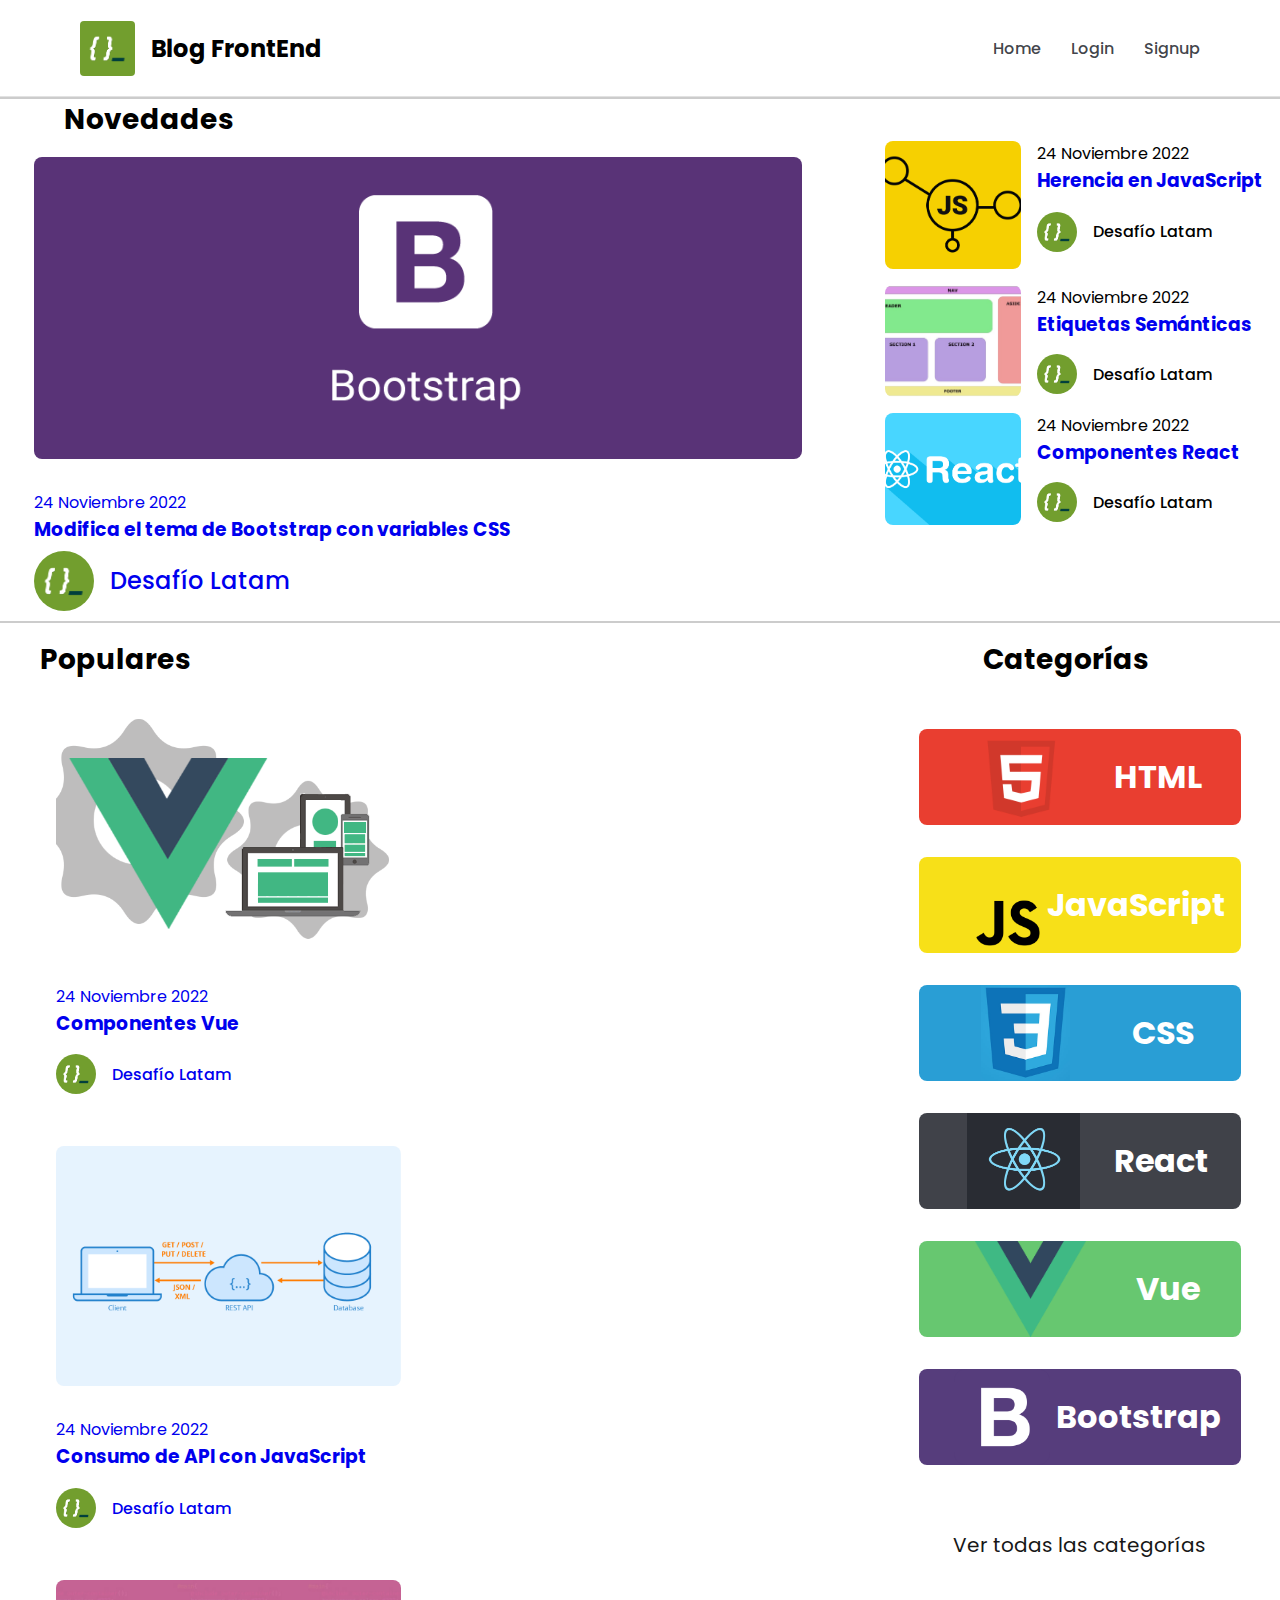
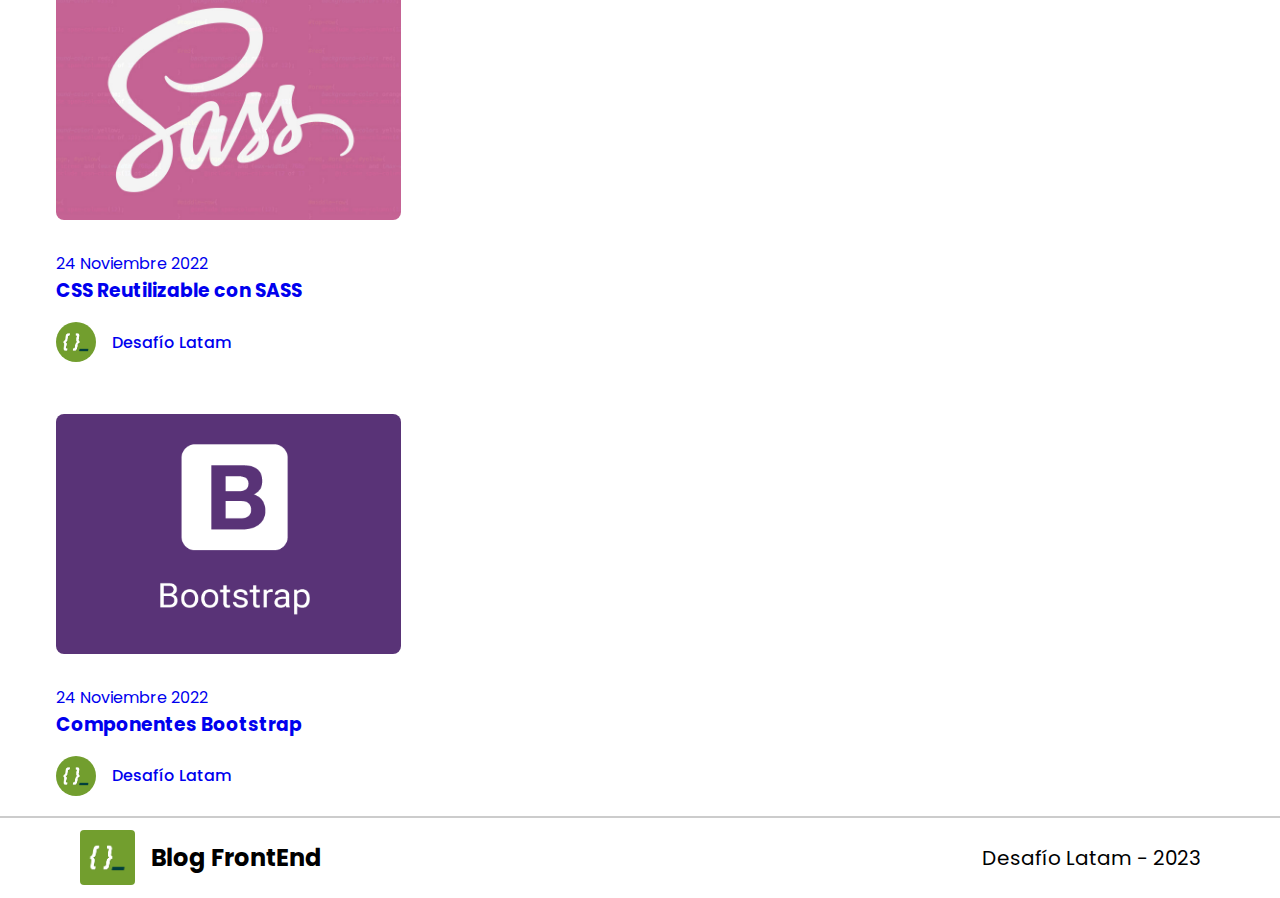
==== commit 418b815b: "Se mejora el estilo de los html. Esta todo enlazado y funcionando. Aun falta el componente de regist" ====
--- a/index.html
+++ b/index.html
@@ -27,7 +27,7 @@
             </ul>
         </nav>
     </header>
-    <section class="section">
+    <section class="section--with-border">
         <h2 class="section__title">Novedades</h2>
         <div class="h-container">
             <div class="v-post">
@@ -78,7 +78,7 @@
             </div>
         </div>
     </section>
-    <section class="section">
+    <section class="section--with-border">
         <div class="h-container">
             <div class="posts-container">
                 <h2 class="posts-container__title">Populares</h2>
--- a/assets/css/main.css
+++ b/assets/css/main.css
@@ -36,7 +36,7 @@
   display: flex;
   flex-direction: row;
   flex-wrap: wrap;
-  gap: 5rem;
+  gap: 1rem;
   width: 60%;
   padding-top: 1rem;
 }
@@ -48,7 +48,6 @@
 }
 
 .section {
-  border-top: solid 2px #CCCCCC;
   padding: 2rem 5rem;
 }
 
@@ -111,6 +110,7 @@
 }
 
 .v-post {
+  margin: 1rem;
   display: flex;
   flex-direction: column;
   width: 60%;
@@ -165,7 +165,7 @@
 .post-full-screen {
   width: 100%;
   margin-top: 1.5rem;
-  background-color: white;
+  background-color: rgba(221, 221, 221, 0.8666666667);
   display: flex;
   flex-direction: column;
   row-gap: 2rem;
@@ -184,6 +184,9 @@
   margin: 0 4rem;
   width: 100%;
   font-size: 28px;
+}
+.section--with-border {
+  border-top: solid 2px #CCCCCC;
 }
 
 .aside-container__title {
@@ -318,6 +321,7 @@
 .user__text {
   font-weight: 500;
   font-size: 1.5rem;
+  margin-right: 1rem;
 }
 .user__text--small {
   font-size: 1rem;
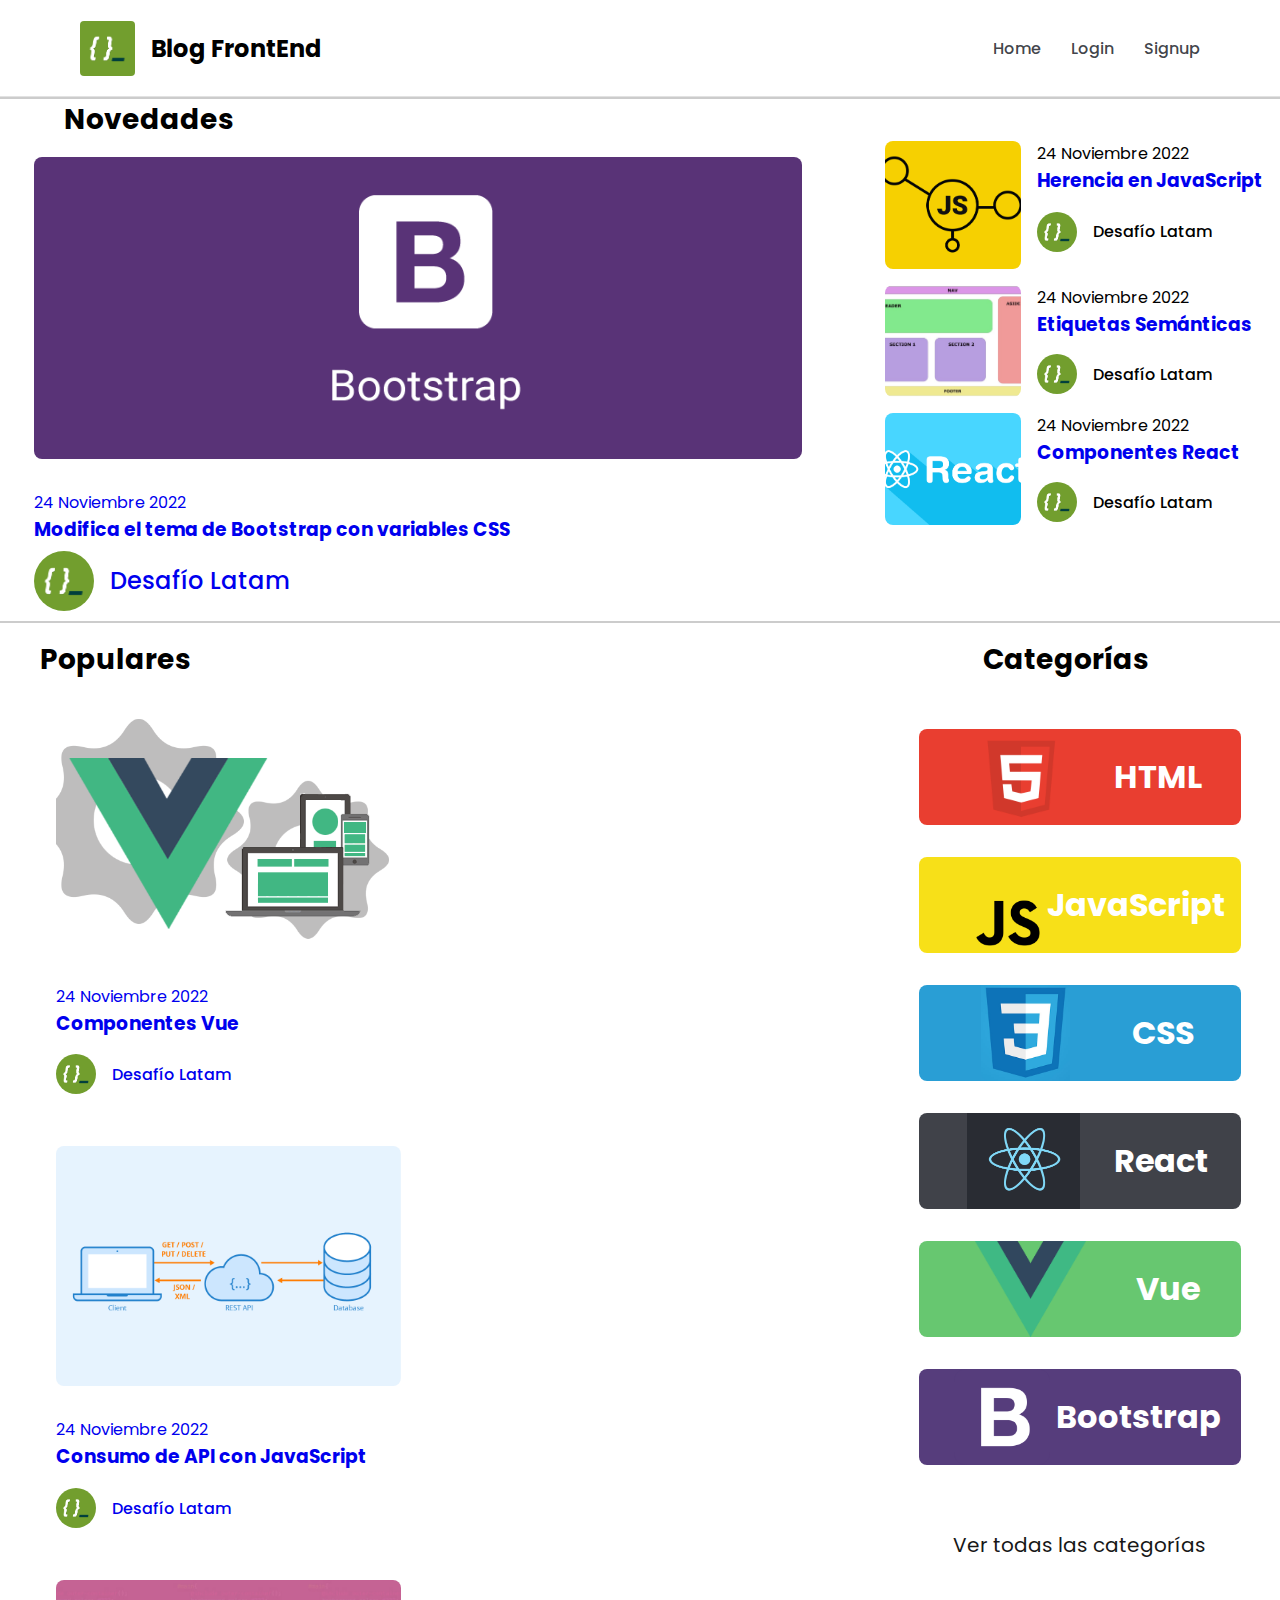
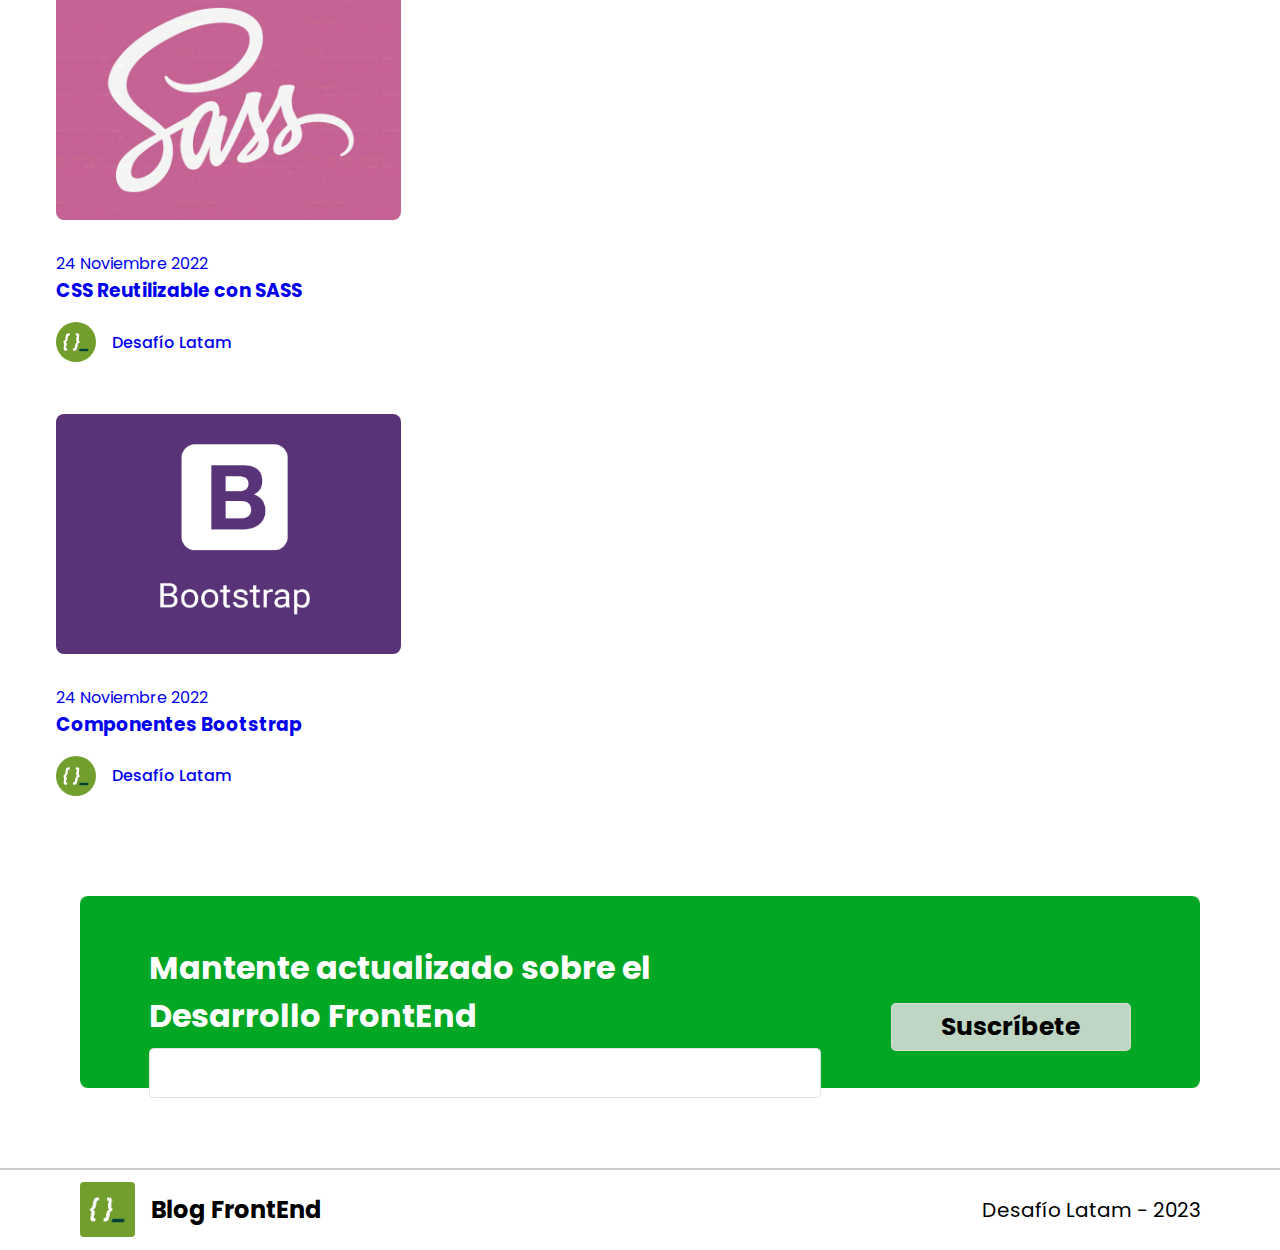
==== commit c54f3c36: "Se agrega el componente de suscripcion. Se encuentra enlazadas los html. Se verifica visualmente. Fa" ====
--- a/index.html
+++ b/index.html
@@ -174,6 +174,15 @@
             </div>
         </div>
     </section>
+    <section class="suscripcion">
+        <div class="suscripcion__main">
+            <h2 class="suscripcion__title">Mantente actualizado sobre el Desarrollo FrontEnd</h2>
+            <input type="email" name="email" id="email" class="input--wide">
+        </div>
+        <div class="suscripcion__aside">
+            <a href="login.html" class="btn btn--suscripcion btn__text--bold">Suscríbete</a>
+        </div>
+    </section>
     <footer>
         <div class="footer">
             <div class="logo">
--- a/assets/css/main.css
+++ b/assets/css/main.css
@@ -51,6 +51,11 @@
   padding: 2rem 5rem;
 }
 
+.suscripcion {
+  height: 12rem;
+  margin: 5rem;
+}
+
 .form {
   padding: 3rem 1.5rem;
   margin: auto;
@@ -107,6 +112,25 @@
   font-weight: 700;
   font-size: 24px;
   padding-left: 1rem;
+}
+
+.suscripcion {
+  background-color: #02A724;
+  border-radius: 0.5rem;
+  display: flex;
+  justify-content: space-evenly;
+}
+.suscripcion__main {
+  width: 60%;
+}
+.suscripcion__title {
+  margin-top: 3rem;
+  font-size: 2rem;
+  color: white;
+}
+.suscripcion__aside {
+  align-self: self-end;
+  padding-bottom: 2rem;
 }
 
 .v-post {
@@ -278,6 +302,14 @@
   background-color: #02A724;
   color: white;
   font-weight: 700;
+}
+.btn--suscripcion {
+  height: 3rem;
+  width: 15rem;
+  background-color: rgba(221, 221, 221, 0.8666666667);
+  color: white;
+  font-weight: 700;
+  font-size: 25px;
 }
 .btn__text--bold {
   font-weight: 700;
@@ -297,6 +329,14 @@
   border-radius: 5px;
   margin: 0.5rem 0;
 }
+input[type=text].input--wide,
+input[type=url].input--wide,
+input[type=password].input--wide,
+input[type=email].input--wide,
+input[type=number].input--wide,
+input[type=date].input--wide {
+  width: 100%;
+}
 
 .user {
   display: flex;
